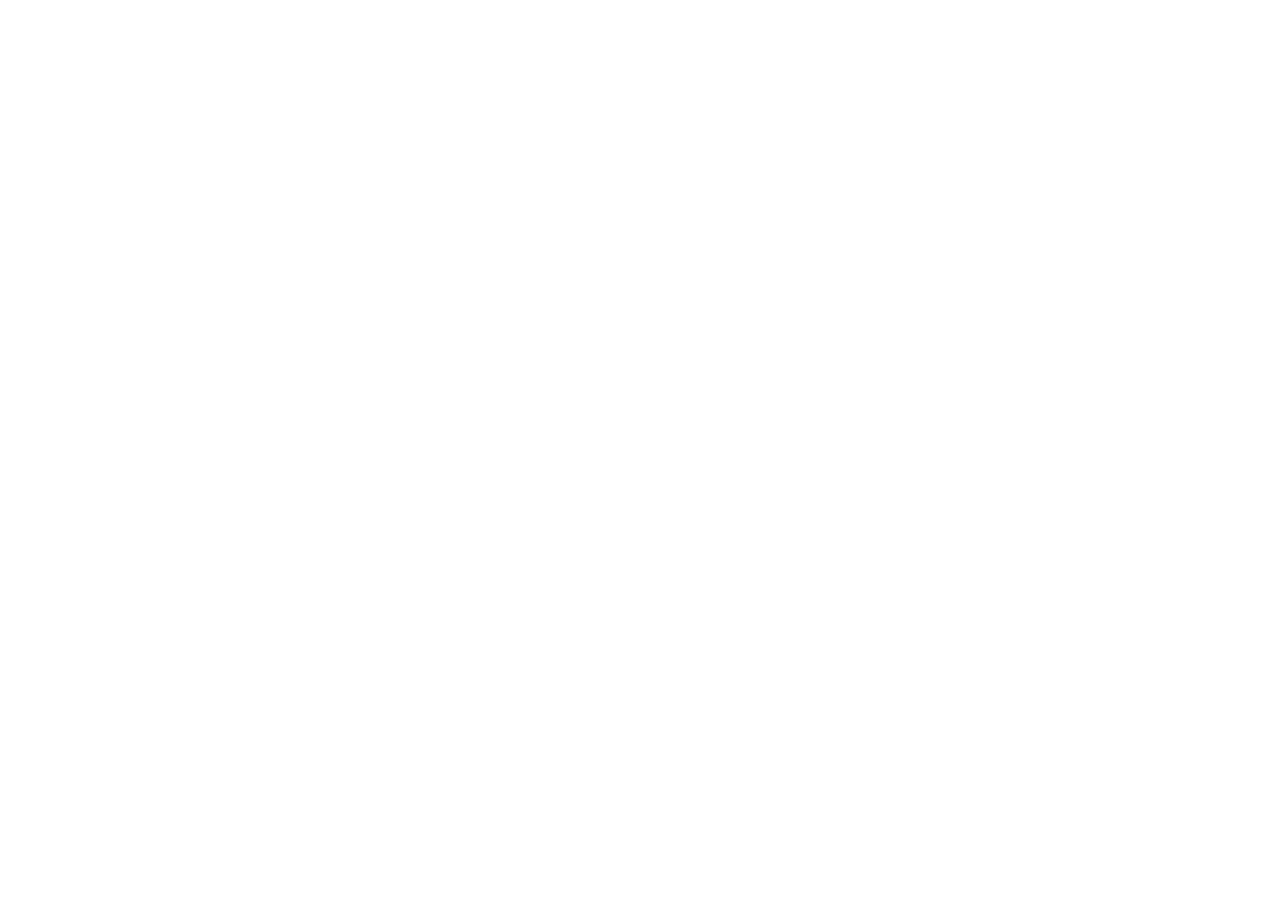
==== index.html @ 8b003f7e "criei a página principal" ====
<!DOCTYPE html>
<html lang="pt-br">
<head>
    <meta charset="UTF-8">
    <meta name="viewport" content="width=device-width, initial-scale=1.0">
    <title>Projeto Redes Sociais</title>
    <link rel="shortcut icon" href="favicon.ico" type="image/x-icon">
</head>
<body>
    
</body>
</html>
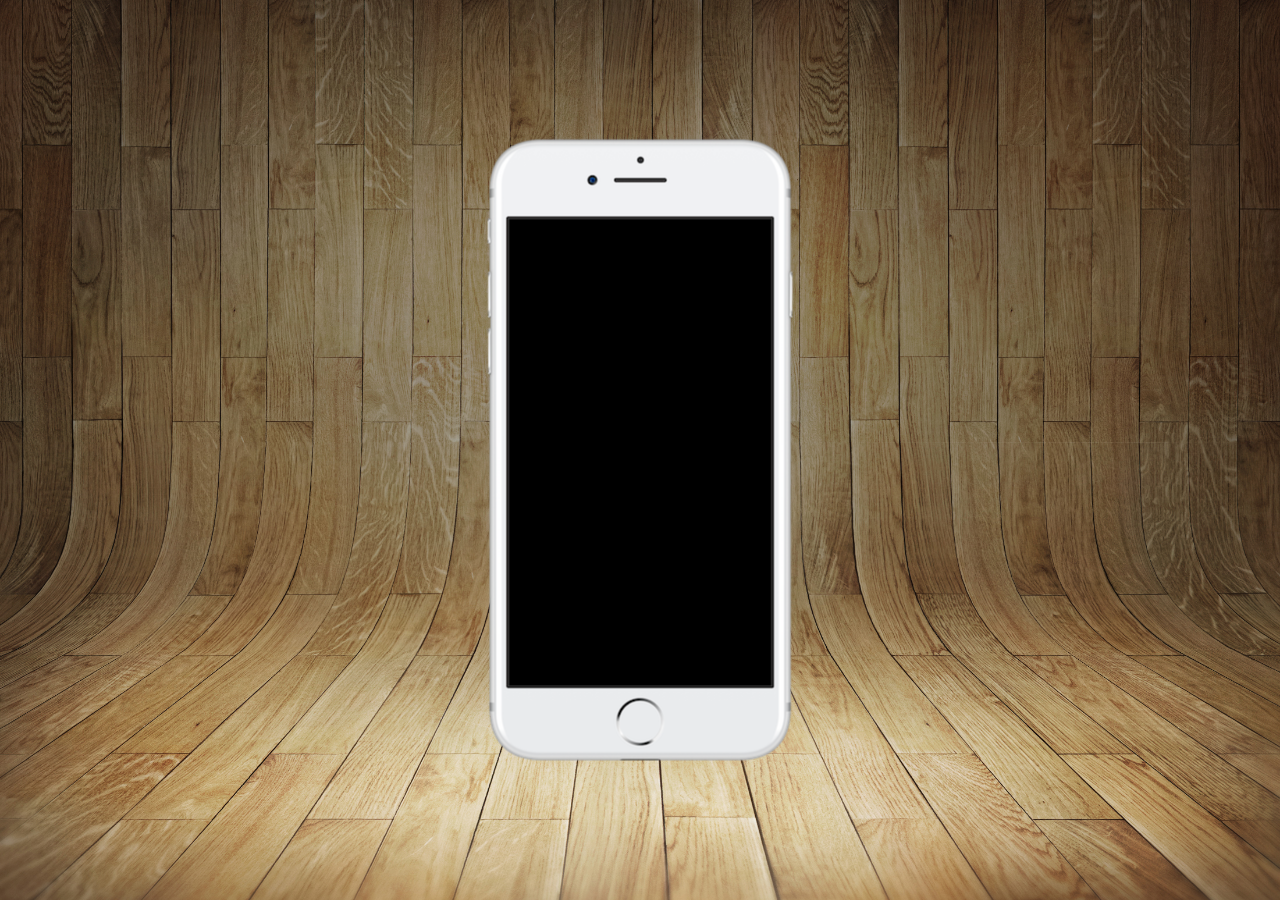
==== commit c1a0a42e: "update projeto-social" ====
--- a/index.html
+++ b/index.html
@@ -5,8 +5,16 @@
     <meta name="viewport" content="width=device-width, initial-scale=1.0">
     <title>Projeto Redes Sociais</title>
     <link rel="shortcut icon" href="favicon.ico" type="image/x-icon">
+    <link rel="stylesheet" href="estilos/style.css">
 </head>
 <body>
-    
+    <main>
+        <section id="telefone">
+
+        </section>
+        <section id="redes-sociais">
+
+        </section>
+    </main>
 </body>
 </html>--- a/estilos/style.css
+++ b/estilos/style.css
@@ -0,0 +1,36 @@
+@charset "UTF-8";
+
+* {
+    margin: 0;
+    padding: 0;
+    font-family: Arial, Helvetica, sans-serif;
+}
+
+html, body {
+    height: 100vh;
+    width: 100vw;
+    background-color: black;
+}
+
+body {
+    background: url(../imagens/fundo-madeira.jpg)
+    no-repeat top center;
+    background-size: cover;
+    background-attachment: fixed;
+}
+
+main {
+    position: relative;
+    height: 100vh;
+}
+
+section#telefone {
+    position: absolute;
+    top: 50%;
+    left: 50%;
+    transform: translate(-50%, -50%);
+    height: 627px;
+    width: 311px;
+    background: url(../imagens/frame-iphone.png)
+    no-repeat;
+}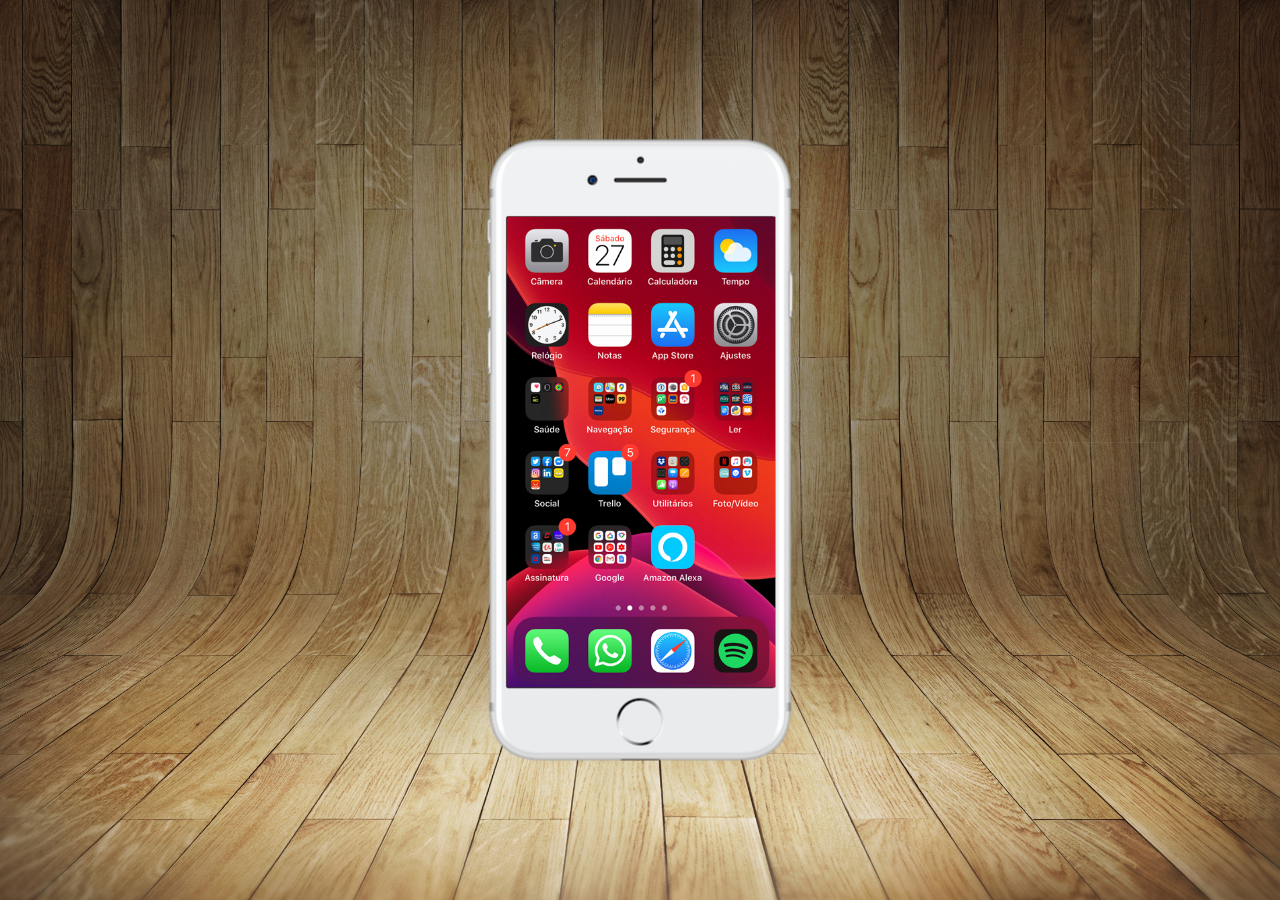
==== commit 9eb6fd9a: "create home.html" ====
--- a/index.html
+++ b/index.html
@@ -10,7 +10,7 @@
 <body>
     <main>
         <section id="telefone">
-
+            <iframe src="home.html" name="tela" id="tela" frameborder="0"></iframe>
         </section>
         <section id="redes-sociais">
 
--- a/estilos/style.css
+++ b/estilos/style.css
@@ -33,4 +33,12 @@
     width: 311px;
     background: url(../imagens/frame-iphone.png)
     no-repeat;
+}
+
+iframe#tela {
+    position: relative;
+    top: 80px;
+    left: 22px;
+    height: 471px;
+    width: 269px;
 }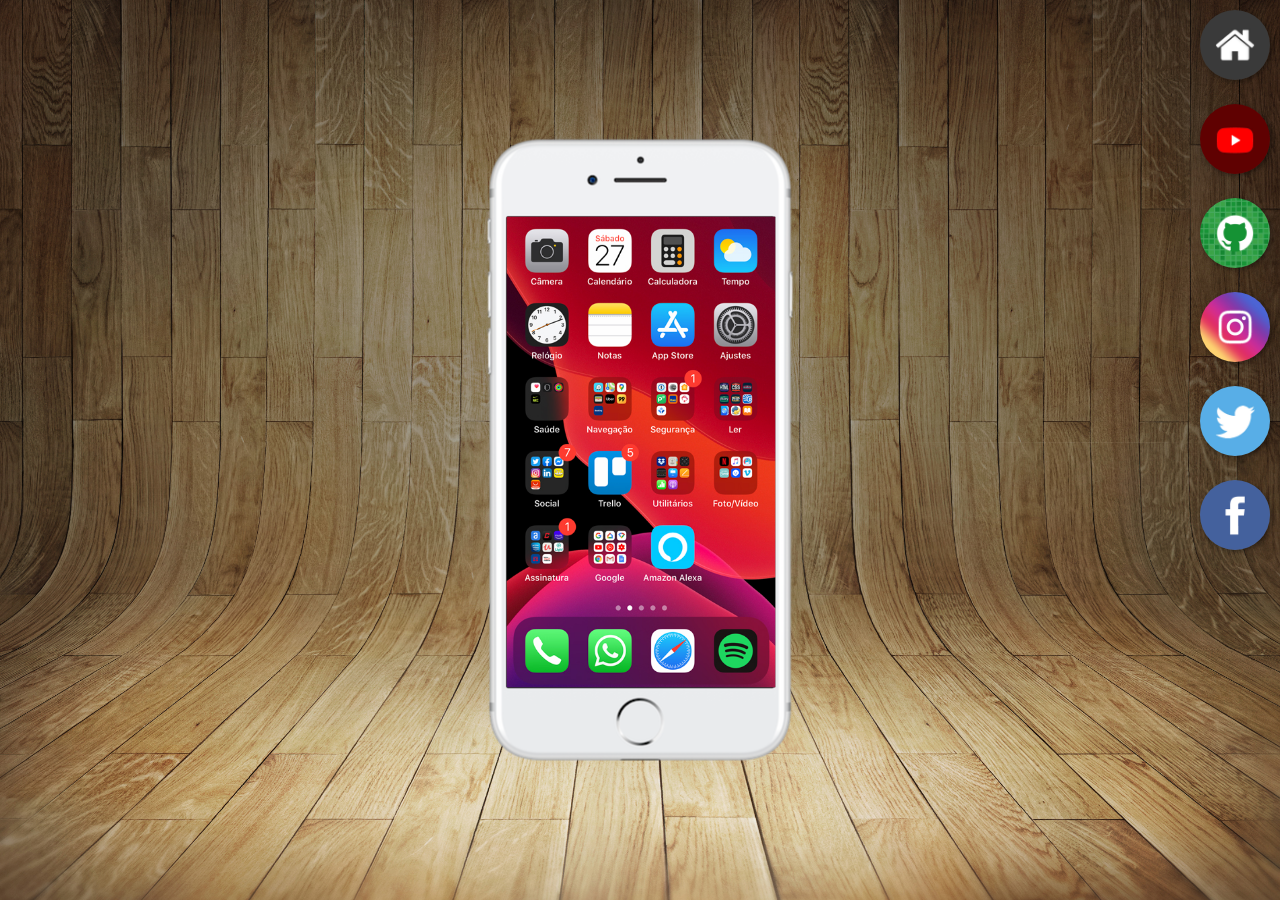
==== commit 366d62a5: "criei botões com link no index.html" ====
--- a/index.html
+++ b/index.html
@@ -10,10 +10,17 @@
 <body>
     <main>
         <section id="telefone">
-            <iframe src="home.html" name="tela" id="tela" frameborder="0"></iframe>
+            <iframe src="home.html" name="tela" id="tela" frameborder="0">
+                <p>Seu navegador não é compatível com iframe.</p>
+            </iframe>
         </section>
         <section id="redes-sociais">
-
+            <a href="#" target="tela"><img src="imagens/logo-home.jpg" alt="Home"></a><br>
+            <a href="#" target="tela"><img src="imagens/logo-youtube.jpg" alt="YouTube"></a><br>
+            <a href="#" target="tela"><img src="imagens/logo-github.jpg" alt="GitHub"></a><br>
+            <a href="#" target="tela"><img src="imagens/logo-instagram.jpg" alt="Instagram"></a><br>
+            <a href="#" target="tela"><img src="imagens/logo-twitter.jpg" alt="Twitter"></a><br>
+            <a href="#" target="tela"><img src="imagens/logo-facebook.jpg" alt="Facebook"></a><br>
         </section>
     </main>
 </body>
--- a/estilos/style.css
+++ b/estilos/style.css
@@ -41,4 +41,23 @@
     left: 22px;
     height: 471px;
     width: 269px;
+}
+
+section#redes-sociais {
+    text-align: right;
+}
+
+section#redes-sociais img {
+    width: 70px;
+    margin: 10px;
+    border-radius: 50%;
+    box-shadow: 2px 2px 5px rgba(0, 0, 0, 0.400);
+    box-sizing: border-box;
+}
+
+section#redes-sociais img:hover {
+    border: 2px solid rgba(255, 255, 255, 0.600);
+    transform: translate(-3px, -3px);
+    box-shadow: 5px 5px 10px rgba(0, 0, 0, 0.600);
+    transition: transform 0.3s;
 }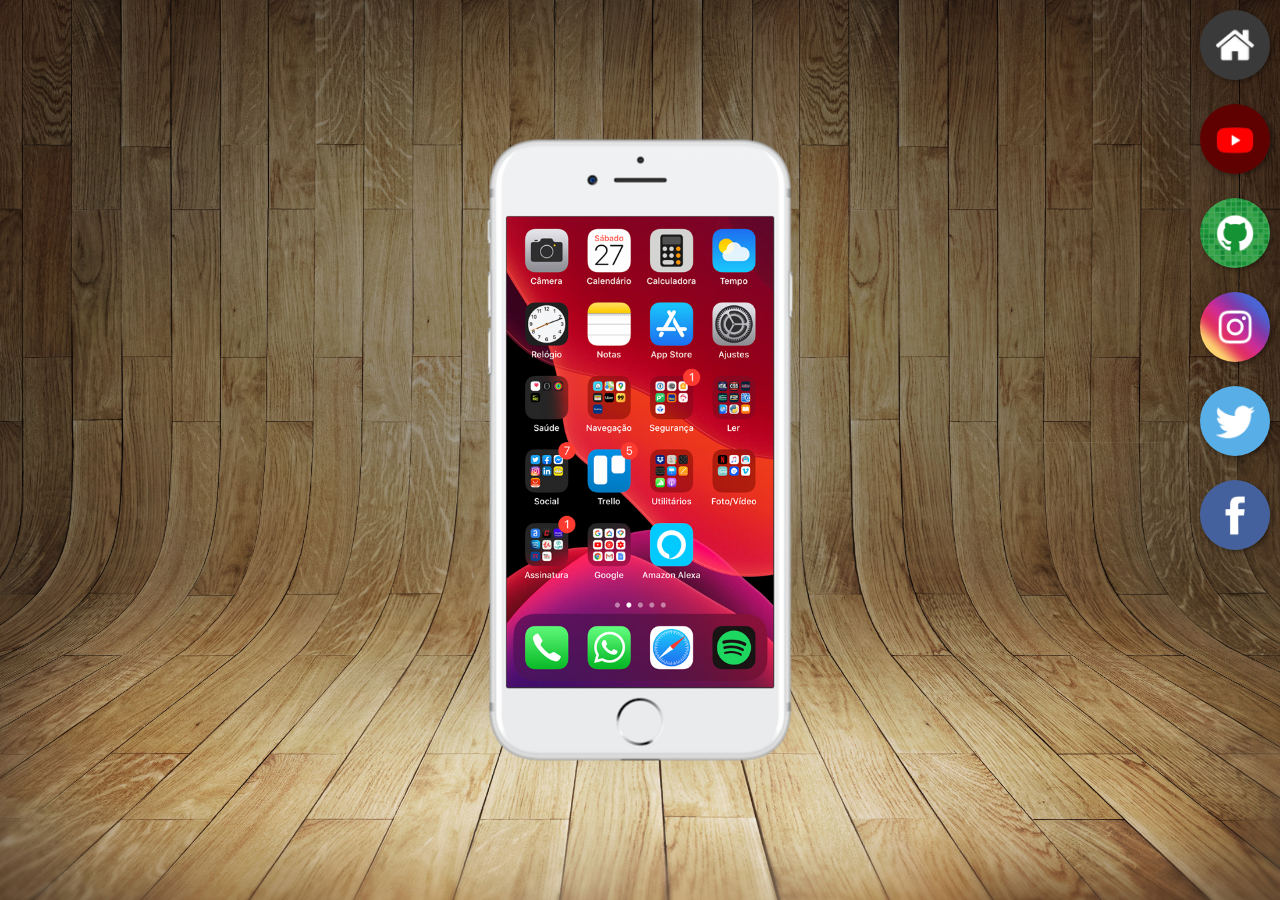
==== commit 23109971: "update links index.html" ====
--- a/index.html
+++ b/index.html
@@ -15,12 +15,12 @@
             </iframe>
         </section>
         <section id="redes-sociais">
-            <a href="#" target="tela"><img src="imagens/logo-home.jpg" alt="Home"></a><br>
-            <a href="#" target="tela"><img src="imagens/logo-youtube.jpg" alt="YouTube"></a><br>
-            <a href="#" target="tela"><img src="imagens/logo-github.jpg" alt="GitHub"></a><br>
-            <a href="#" target="tela"><img src="imagens/logo-instagram.jpg" alt="Instagram"></a><br>
-            <a href="#" target="tela"><img src="imagens/logo-twitter.jpg" alt="Twitter"></a><br>
-            <a href="#" target="tela"><img src="imagens/logo-facebook.jpg" alt="Facebook"></a><br>
+            <a href="home.html" target="tela"><img src="imagens/logo-home.jpg" alt="Home"></a><br>
+            <a href="youtube.html" target="tela"><img src="imagens/logo-youtube.jpg" alt="YouTube"></a><br>
+            <a href="github.html" target="tela"><img src="imagens/logo-github.jpg" alt="GitHub"></a><br>
+            <a href="instagram.html" target="tela"><img src="imagens/logo-instagram.jpg" alt="Instagram"></a><br>
+            <a href="twitter.html" target="tela"><img src="imagens/logo-twitter.jpg" alt="Twitter"></a><br>
+            <a href="facebook.html" target="tela"><img src="imagens/logo-facebook.jpg" alt="Facebook"></a><br>
         </section>
     </main>
 </body>
--- a/estilos/style.css
+++ b/estilos/style.css
@@ -40,7 +40,7 @@
     top: 80px;
     left: 22px;
     height: 471px;
-    width: 269px;
+    width: 267px;
 }
 
 section#redes-sociais {
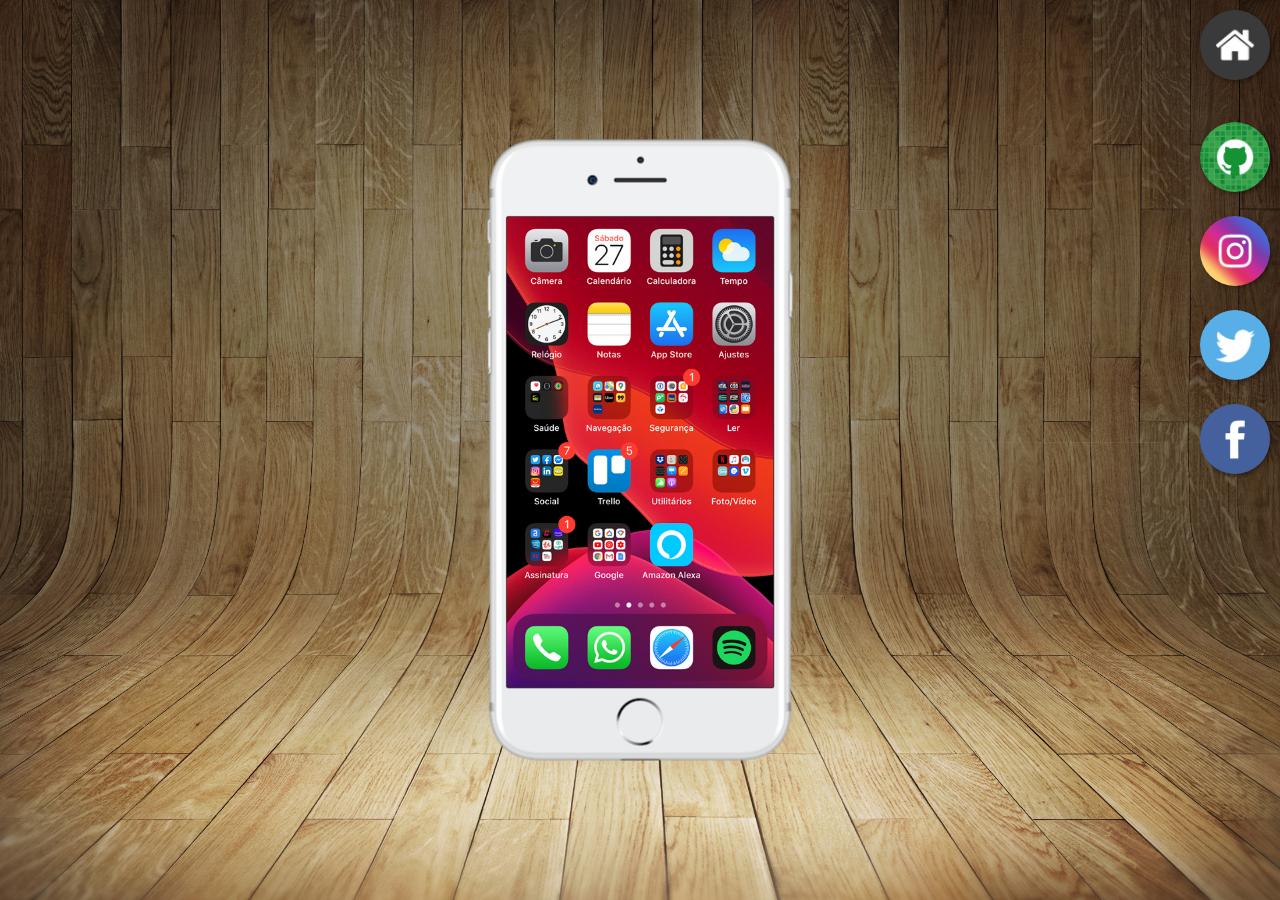
==== commit ddfbeec9: "Update projeto-social" ====
--- a/index.html
+++ b/index.html
@@ -16,7 +16,7 @@
         </section>
         <section id="redes-sociais">
             <a href="home.html" target="tela"><img src="imagens/logo-home.jpg" alt="Home"></a><br>
-            <a href="youtube.html" target="tela"><img src="imagens/logo-youtube.jpg" alt="YouTube"></a><br>
+            <a href="youtube.html" target="tela" hidden><img src="imagens/logo-youtube.jpg" alt="YouTube"></a><br>
             <a href="github.html" target="tela"><img src="imagens/logo-github.jpg" alt="GitHub"></a><br>
             <a href="instagram.html" target="tela"><img src="imagens/logo-instagram.jpg" alt="Instagram"></a><br>
             <a href="twitter.html" target="tela"><img src="imagens/logo-twitter.jpg" alt="Twitter"></a><br>
